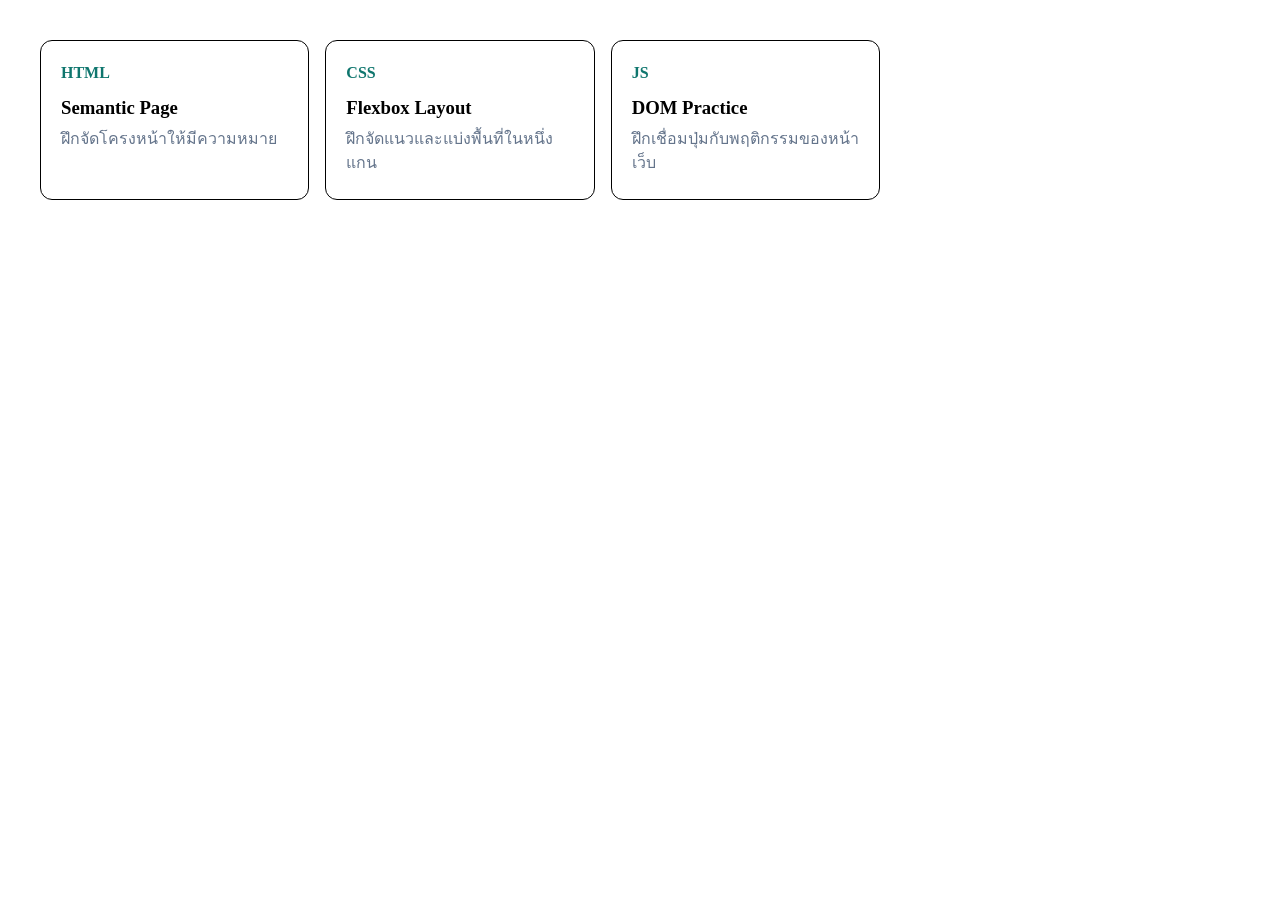
==== index.html @ e603823d "changeNameHTML" ====
<!doctype html>
<html lang="en">
  <head>
    <meta charset="UTF-8" />
    <meta name="viewport" content="width=device-width, initial-scale=1.0" />
    <link rel="stylesheet" href="flexboxHW.css" />
    <title>Document</title>
  </head>
  <body>
    <section class="card-list">
      <article class="card">
        <p class="card__eyebrow">HTML</p>
        <h3>Semantic Page</h3>
        <p>ฝึกจัดโครงหน้าให้มีความหมาย</p>
      </article>

      <article class="card">
        <p class="card__eyebrow">CSS</p>
        <h3>Flexbox Layout</h3>
        <p>ฝึกจัดแนวและแบ่งพื้นที่ในหนึ่งแกน</p>
      </article>

      <article class="card">
        <p class="card__eyebrow">JS</p>
        <h3>DOM Practice</h3>
        <p>ฝึกเชื่อมปุ่มกับพฤติกรรมของหน้าเว็บ</p>
      </article>
    </section>
  </body>
</html>
---- flexboxHW.css ----
*{
    box-sizing: border-box;
    margin: 0;
    padding: 0;
}

.card-list{
    display: flex;
    gap: 16px;
    max-width: 840px;
    min-height: 160px;
    margin: 40px;
}

.card{
    flex: 1 1 180px;
    border: 1px solid;
    padding: 20px;
    border-radius: 12px;


}
.card .card__eyebrow{
    margin: 0 0 12px;
    color: #0f766e;
    /* font: 12px; */
    font-weight: 800;
}

.card h3{
    font: 18px;
    margin: 0 0 8px;
}



.card p{
    color: #64748b;
    line-height: 1.5;
}
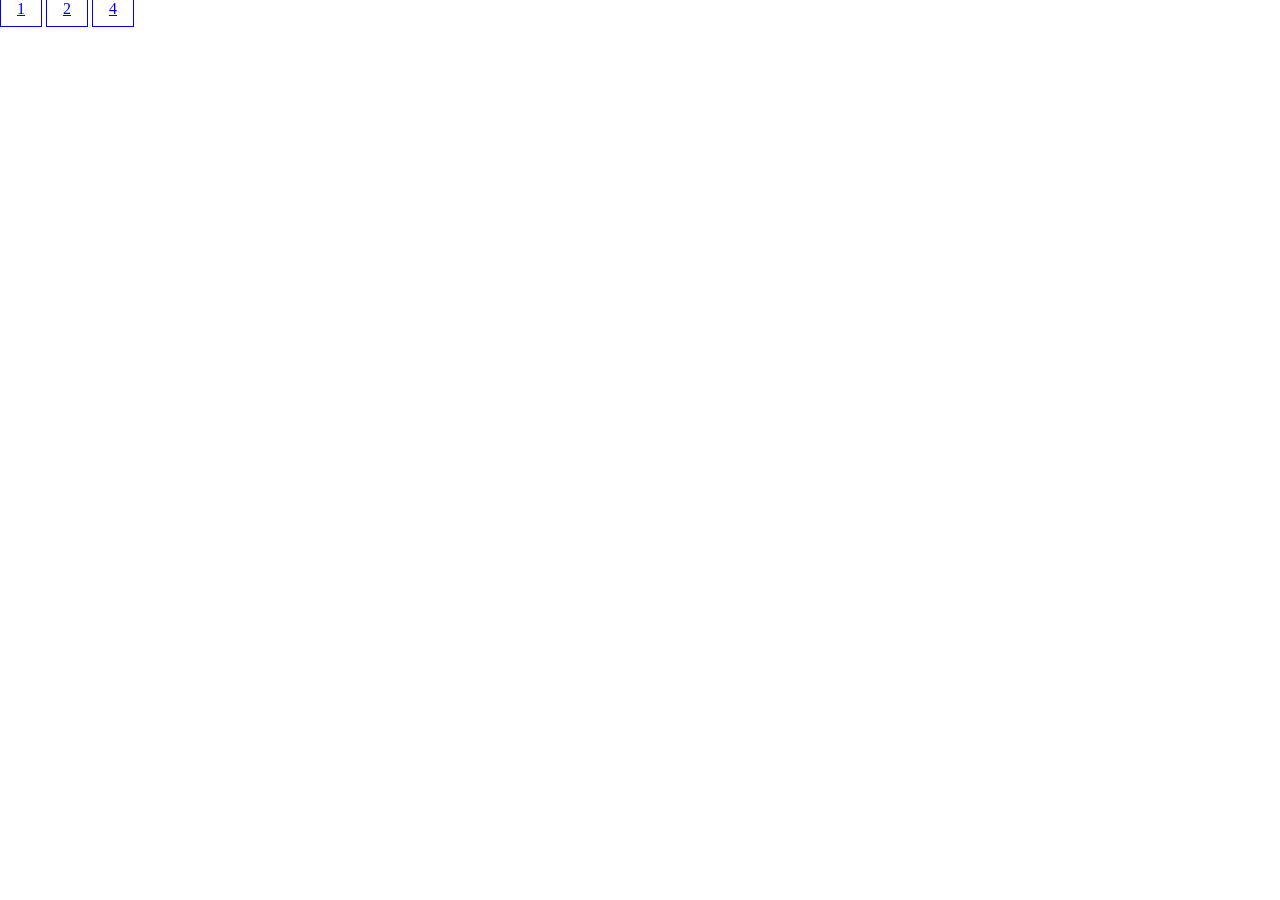
==== commit 0f5aec90: "update homework 1.3 make index for github" ====
--- a/index.html
+++ b/index.html
@@ -3,28 +3,12 @@
   <head>
     <meta charset="UTF-8" />
     <meta name="viewport" content="width=device-width, initial-scale=1.0" />
-    <link rel="stylesheet" href="flexboxHW.css" />
     <title>Document</title>
+    <link rel="stylesheet" href="css.css" />
   </head>
   <body>
-    <section class="card-list">
-      <article class="card">
-        <p class="card__eyebrow">HTML</p>
-        <h3>Semantic Page</h3>
-        <p>ฝึกจัดโครงหน้าให้มีความหมาย</p>
-      </article>
-
-      <article class="card">
-        <p class="card__eyebrow">CSS</p>
-        <h3>Flexbox Layout</h3>
-        <p>ฝึกจัดแนวและแบ่งพื้นที่ในหนึ่งแกน</p>
-      </article>
-
-      <article class="card">
-        <p class="card__eyebrow">JS</p>
-        <h3>DOM Practice</h3>
-        <p>ฝึกเชื่อมปุ่มกับพฤติกรรมของหน้าเว็บ</p>
-      </article>
-    </section>
+    <a href="./1/1.html">1</a>
+    <a href="./2/2.html">2</a>
+    <a href="./4/index.html">4</a>
   </body>
 </html>
--- a/css.css
+++ b/css.css
@@ -0,0 +1,11 @@
+*{
+    box-sizing: border-box;
+    margin: 0;
+    padding: 0;
+}
+
+a{
+    
+    border: 1px solid;
+    padding: 9px 16px;
+}
